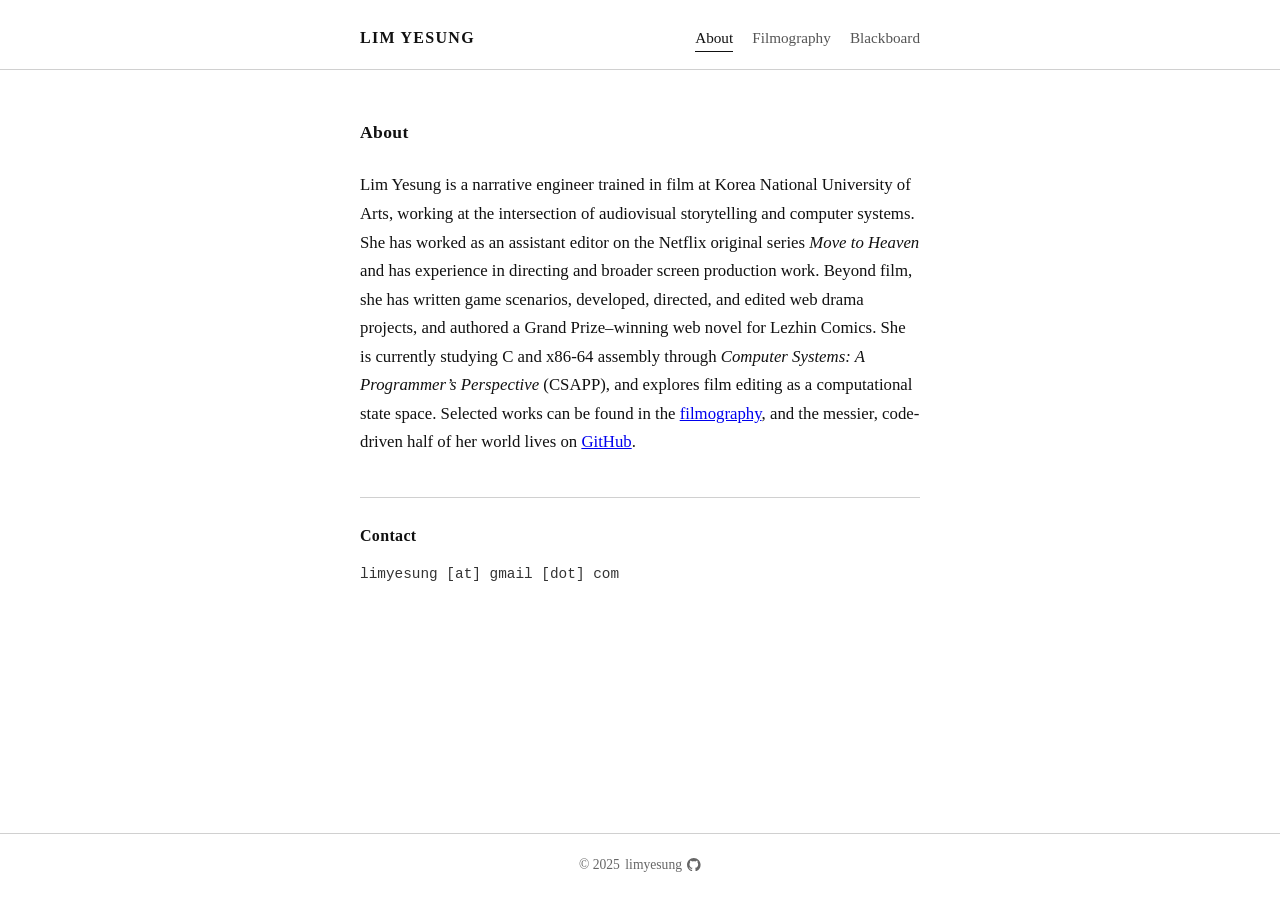
==== index.html @ 70a8f579 "Rename Computer tab to Blackboard" ====
<!DOCTYPE html>
<html lang="en">
<head>
  <meta charset="UTF-8" />
  <meta name="viewport" content="width=device-width, initial-scale=1" />
  <meta name="robots" content="noindex, nofollow, noarchive, nosnippet, noimageindex" />

  <title>LIM YESUNG</title>
  <meta name="description"
        content="Narrative engineer working across film, games, and code." />

  <meta property="og:title" content="LIM YESUNG" />
  <meta property="og:description"
        content="Narrative engineer working across film, games, and code." />
  <meta property="og:type" content="website" />
  <meta property="og:url" content="https://imyesung.github.io/" />

  <meta name="twitter:card" content="summary" />
  <meta name="twitter:title" content="LIM YESUNG" />
  <meta name="twitter:description"
        content="Narrative engineer working across film, games, and code." />

  <link rel="canonical" href="https://imyesung.github.io/" />

  <link rel="stylesheet" href="style.css" />
</head>
<body class="page-about">
  <div class="page-wrap">

    <header class="site-header">
      <div class="site-header-inner">
        <div class="logo-block">
          <a href="index.html" class="logo-text">LIM YESUNG</a>
        </div>

        <nav class="site-nav">
          <a href="index.html" class="nav-current">About</a>
          <a href="filmography.html">Filmography</a>
          <a href="blackboard.html">Blackboard</a>
        </nav>
      </div>
    </header>

    <main class="site-main">
      <section class="section section-about">
        <div class="section-inner">
          <h1>About</h1>

          <p>
            Lim Yesung is a narrative engineer trained in film at Korea National University of Arts,
            working at the intersection of audiovisual storytelling and computer systems.
            She has worked as an assistant editor on the Netflix original series
            <em>Move to Heaven</em> and has experience in directing and broader screen production work.
            Beyond film, she has written game scenarios, developed, directed, and edited web drama projects,
            and authored a Grand Prize–winning web novel for Lezhin Comics.
            She is currently studying C and x86-64 assembly through <em>Computer Systems: A Programmer’s Perspective</em> (CSAPP),
            and explores film editing as a computational state space.
            Selected works can be found in the <a href="filmography.html">filmography</a>,
            and the messier, code-driven half of her world lives on <a href="https://github.com/imyesung">GitHub</a>.
          </p>

          <div class="about-contact">
            <h2>Contact</h2>
            <p class="about-text">
              limyesung [at] gmail [dot] com
            </p>
          </div>
        </div>
      </section>
    </main>

    <footer class="site-footer">
      <div class="site-footer-inner">
        <span>© 2025</span>
        <span>limyesung</span>
        <a href="https://github.com/imyesung" class="footer-github" aria-label="GitHub">
          <svg class="github-icon" viewBox="0 0 16 16" aria-hidden="true"><path d="M8 0C3.58 0 0 3.58 0 8c0 3.54 2.29 6.53 5.47 7.59.4.07.55-.17.55-.38 0-.19-.01-.82-.01-1.49-2.01.37-2.53-.49-2.69-.94-.09-.23-.48-.94-.82-1.13-.28-.15-.68-.52-.01-.53.63-.01 1.08.58 1.23.82.72 1.21 1.87.87 2.33.66.07-.52.28-.87.51-1.07-1.78-.2-3.64-.89-3.64-3.95 0-.87.31-1.59.82-2.15-.08-.2-.36-1.02.08-2.12 0 0 .67-.21 2.2.82.64-.18 1.32-.27 2-.27.68 0 1.36.09 2 .27 1.53-1.04 2.2-.82 2.2-.82.44 1.1.16 1.92.08 2.12.51.56.82 1.27.82 2.15 0 3.07-1.87 3.75-3.65 3.95.29.25.54.73.54 1.48 0 1.07-.01 1.93-.01 2.2 0 .21.15.46.55.38A8.013 8.013 0 0016 8c0-4.42-3.58-8-8-8z"/></svg>
        </a>
      </div>
    </footer>

  </div>
</body>
</html>
---- style.css ----
/* Basic layout */

*,
*::before,
*::after {
  box-sizing: border-box;
}

html {
  scroll-behavior: smooth;
}

body {
  margin: 0;
  padding: 0;
  background-color: #ffffff;
  color: #111111;
  font-family:
    "Latin Modern Roman",
    "Computer Modern",
    "Iowan Old Style",
    "Palatino Linotype",
    "Book Antiqua",
    "Garamond",
    "Times New Roman",
    serif;
  line-height: 1.7;
  font-size: 1.05rem;
}

.page-wrap {
  min-height: 100vh;
  display: flex;
  flex-direction: column;
}

/* Shared max-width */

.site-header-inner,
.section-inner,
.site-footer-inner {
  max-width: 38rem;
  margin: 0 auto;
  padding-left: 1.5rem;
  padding-right: 1.5rem;
}

/* Header and nav */

.site-header {
  border-bottom: 1px solid #d0d0d0;
  background-color: #ffffff;
}

.site-header-inner {
  padding-top: 1.5rem;
  padding-bottom: 1rem;
  display: flex;
  align-items: baseline;
  justify-content: space-between;
  gap: 1.5rem;
}

.logo-block {
  display: block;
}

.logo-text {
  font-size: 1rem;
  font-weight: 600;
  letter-spacing: 0.08em;
  text-transform: uppercase;
  text-decoration: none;
  color: #111111;
}

.site-nav {
  display: flex;
  gap: 1.2rem;
  font-size: 0.95rem;
}

.site-nav a {
  text-decoration: none;
  color: #555555;
  border-bottom: 1px solid transparent;
}

.site-nav a.nav-current {
  color: #111111;
  border-bottom-color: #111111;
}

.site-nav a:hover {
  border-bottom-color: #999999;
}

/* Sections and typography */

.section {
  padding-top: 3rem;
  padding-bottom: 3rem;
}

/* About section */

.section-about {
  padding-top: 3rem;
  padding-bottom: 4rem;
}

.section-about h1 {
  margin: 0 0 1.5rem 0;
  font-size: 1.1rem;
  font-weight: 600;
  letter-spacing: 0.02em;
}

.about-text {
  margin: 0 0 1rem 0;
  text-indent: 0;
  text-align: left;
}

.about-contact {
  margin-top: 2.5rem;
  padding-top: 1.5rem;
  border-top: 1px solid #d0d0d0;
}

.about-contact h2 {
  margin: 0 0 0.8rem 0;
  font-size: 1rem;
  font-weight: 600;
  letter-spacing: 0.02em;
}

.about-contact .about-text {
  font-family: ui-monospace, SFMono-Regular, Menlo, Monaco, Consolas,
               "Liberation Mono", "Courier New", monospace;
  font-size: 0.9rem;
  color: #333333;
}

.about-contact .about-text a {
  color: #333333;
  text-decoration: none;
}

.about-contact .about-text a:hover {
  text-decoration: underline;
}

.github-link {
  display: inline-flex;
  align-items: center;
  gap: 0.4em;
}

.github-icon {
  width: 1em;
  height: 1em;
  fill: currentColor;
}

/* Filmography */

.section-filmography {
  padding-top: 3rem;
  padding-bottom: 3rem;
}

.section-filmography h1 {
  margin: 0 0 2rem 0;
  font-size: 1.1rem;
  font-weight: 600;
  letter-spacing: 0.02em;
}

.projects-grid-text {
  display: block;
}

.project-card {
  margin-bottom: 3rem;
  padding-bottom: 2.5rem;
  border-bottom: 1px solid #e5e5e5;
}

.project-card:last-child {
  border-bottom: none;
  margin-bottom: 0;
  padding-bottom: 0;
}

.project-body {
  padding: 0;
}

.project-meta {
  font-size: 0.85rem;
  color: #666666;
  letter-spacing: 0.02em;
  margin: 0.5rem 0;
}

.project-title {
  margin: 0.3rem 0;
  font-size: 1.1rem;
  font-weight: 600;
}

.project-role {
  margin: 0.3rem 0 0 0;
  font-size: 0.95rem;
  color: #333333;
}

.project-notes {
  margin: 0.8rem 0 0 0;
  padding-left: 1.2rem;
  font-size: 0.9rem;
  color: #444444;
}

.project-notes li {
  margin: 0.25rem 0;
}

.project-notes a {
  color: #003399;
  text-decoration: none;
}

.project-notes a:hover {
  text-decoration: underline;
}

/* Video embeds */

.video-embed {
  position: relative;
  width: 100%;
  aspect-ratio: 16 / 9;
  margin-bottom: 1rem;
  background-color: #000000;
  border-radius: 6px;
  overflow: hidden;
  box-shadow: 0 4px 12px rgba(0, 0, 0, 0.12);
}

.video-embed iframe {
  position: absolute;
  inset: 0;
  width: 100%;
  height: 100%;
  border: 0;
}

/* Footer */

.site-footer {
  margin-top: auto;
  border-top: 1px solid #d0d0d0;
  padding-top: 1.2rem;
  padding-bottom: 1.5rem;
}

.site-footer-inner {
  font-size: 0.85rem;
  color: #666666;
  display: flex;
  justify-content: center;
  align-items: center;
  gap: 0.4em;
}

.footer-github {
  color: #666666;
  text-decoration: none;
  display: inline-flex;
  align-items: center;
}

.footer-github:hover {
  color: #111111;
}

.github-icon {
  width: 1em;
  height: 1em;
  fill: currentColor;
}

/* Responsive */

@media (max-width: 600px) {
  .site-header-inner,
  .section-inner,
  .site-footer-inner {
    padding-left: 1.2rem;
    padding-right: 1.2rem;
  }

  .section-about,
  .section-filmography {
    padding-top: 2rem;
    padding-bottom: 2rem;
  }

  .project-card {
    margin-bottom: 2rem;
    padding-bottom: 1.5rem;
  }
}
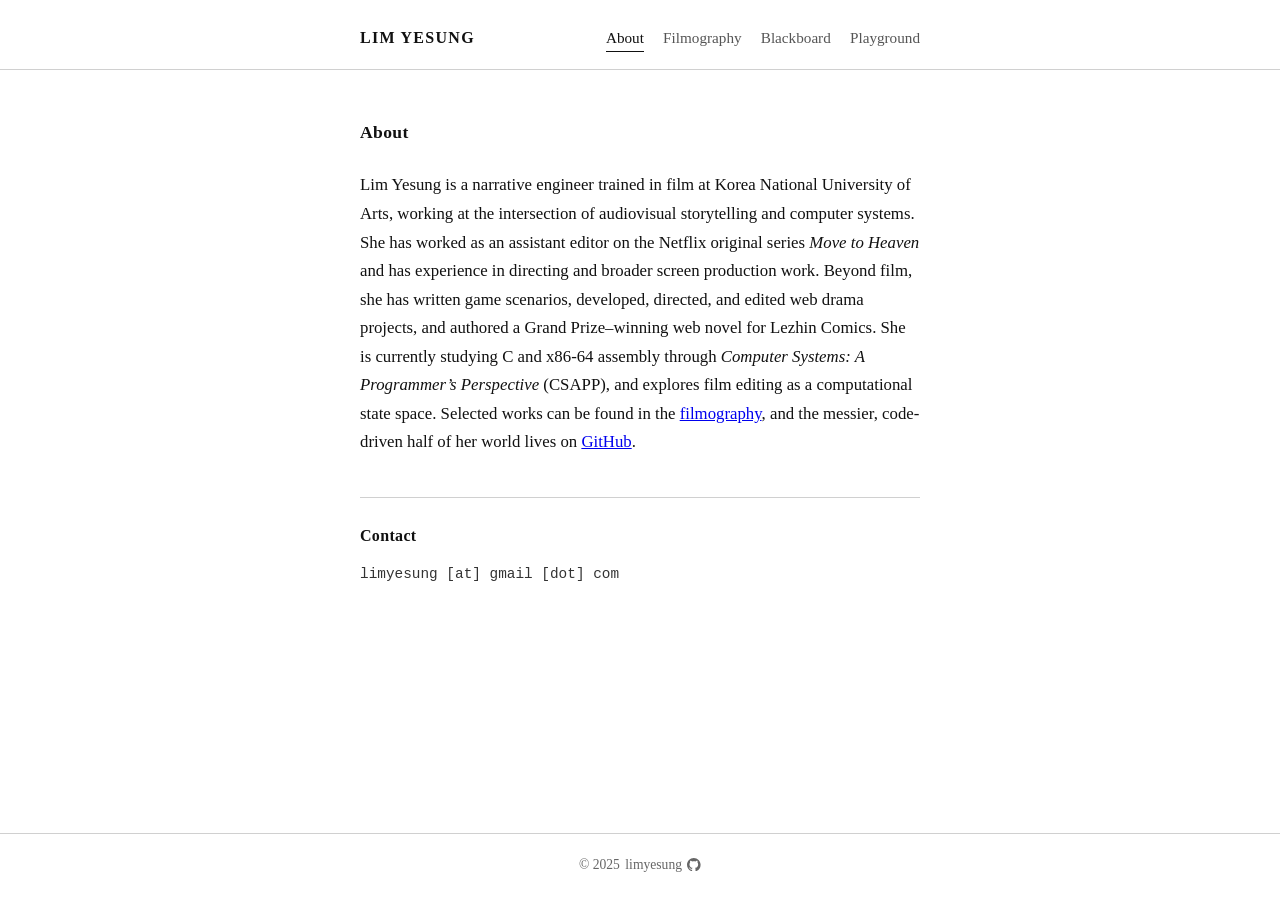
==== commit ca4a69ea: "Add Playground tab with in-browser DOOM Nav link added across all pages. Listing page follows Blackb" ====
--- a/index.html
+++ b/index.html
@@ -37,6 +37,7 @@
           <a href="index.html" class="nav-current">About</a>
           <a href="filmography.html">Filmography</a>
           <a href="blackboard.html">Blackboard</a>
+          <a href="playground.html">Playground</a>
         </nav>
       </div>
     </header>
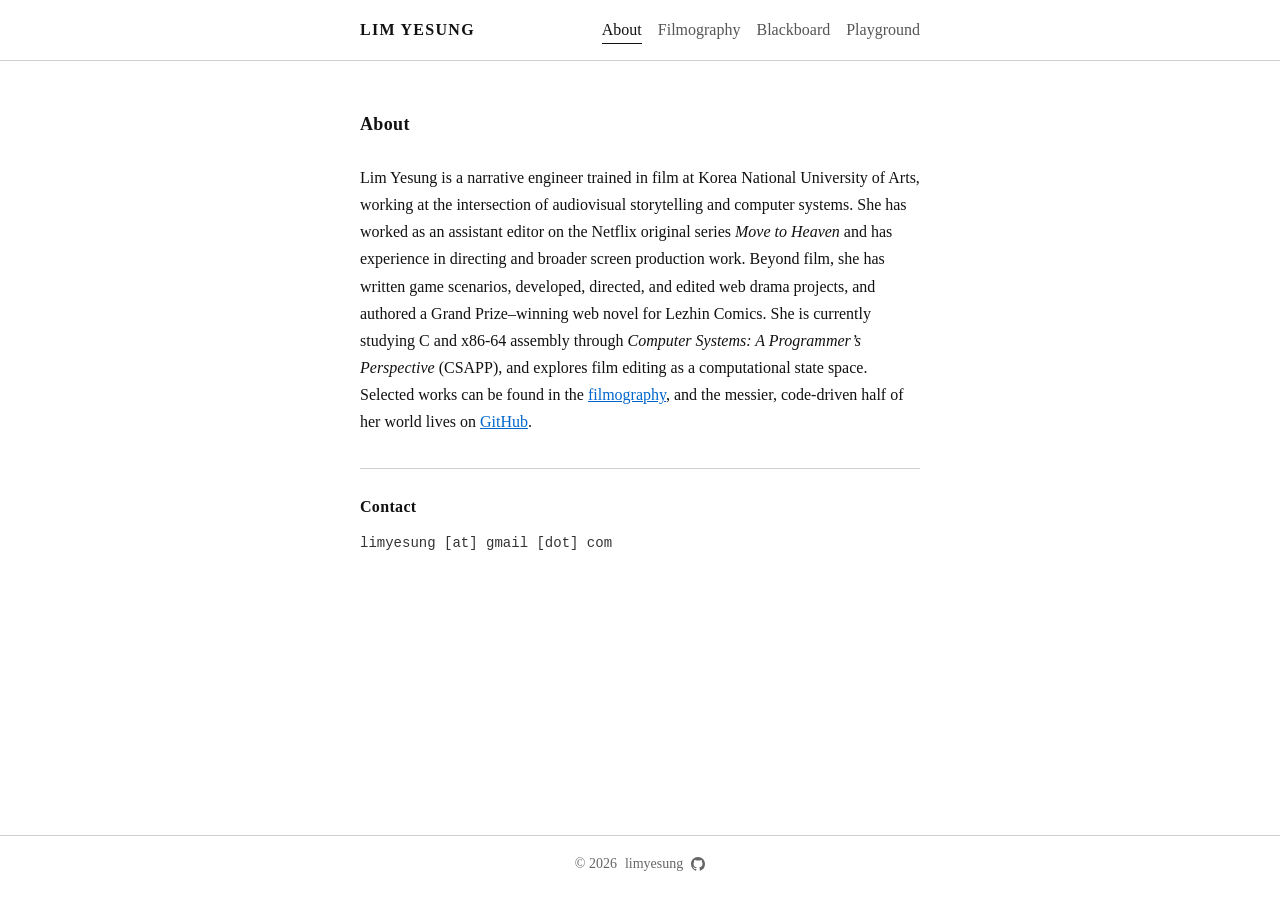
==== commit d0c5d3f1: "Unify type scale, spacing, and link colors across site Three-step type scale (0.875/1/1.125rem), 4px" ====
--- a/index.html
+++ b/index.html
@@ -72,7 +72,7 @@
 
     <footer class="site-footer">
       <div class="site-footer-inner">
-        <span>© 2025</span>
+        <span>© 2026</span>
         <span>limyesung</span>
         <a href="https://github.com/imyesung" class="footer-github" aria-label="GitHub">
           <svg class="github-icon" viewBox="0 0 16 16" aria-hidden="true"><path d="M8 0C3.58 0 0 3.58 0 8c0 3.54 2.29 6.53 5.47 7.59.4.07.55-.17.55-.38 0-.19-.01-.82-.01-1.49-2.01.37-2.53-.49-2.69-.94-.09-.23-.48-.94-.82-1.13-.28-.15-.68-.52-.01-.53.63-.01 1.08.58 1.23.82.72 1.21 1.87.87 2.33.66.07-.52.28-.87.51-1.07-1.78-.2-3.64-.89-3.64-3.95 0-.87.31-1.59.82-2.15-.08-.2-.36-1.02.08-2.12 0 0 .67-.21 2.2.82.64-.18 1.32-.27 2-.27.68 0 1.36.09 2 .27 1.53-1.04 2.2-.82 2.2-.82.44 1.1.16 1.92.08 2.12.51.56.82 1.27.82 2.15 0 3.07-1.87 3.75-3.65 3.95.29.25.54.73.54 1.48 0 1.07-.01 1.93-.01 2.2 0 .21.15.46.55.38A8.013 8.013 0 0016 8c0-4.42-3.58-8-8-8z"/></svg>
--- a/style.css
+++ b/style.css
@@ -1,4 +1,9 @@
-/* Basic layout */
+/* ── Design tokens ──────────────────────────────────────────
+   Type scale:  0.875rem · 1rem · 1.125rem
+   Space scale: 0.25 · 0.5 · 0.75 · 1 · 1.5 · 2 · 3 · 4 rem
+   ─────────────────────────────────────────────────────────── */
+
+/* ── Reset ── */
 
 *,
 *::before,
@@ -25,7 +30,7 @@
     "Times New Roman",
     serif;
   line-height: 1.7;
-  font-size: 1.05rem;
+  font-size: 1rem;
 }
 
 .page-wrap {
@@ -34,7 +39,7 @@
   flex-direction: column;
 }
 
-/* Shared max-width */
+/* ── Shared layout ── */
 
 .site-header-inner,
 .section-inner,
@@ -45,7 +50,21 @@
   padding-right: 1.5rem;
 }
 
-/* Header and nav */
+/* ── Content links ── */
+
+.site-main a {
+  color: #0066cc;
+}
+
+.site-main a:visited {
+  color: #0066cc;
+}
+
+.site-main a:hover {
+  color: #003399;
+}
+
+/* ── Header ── */
 
 .site-header {
   border-bottom: 1px solid #d0d0d0;
@@ -53,7 +72,7 @@
 }
 
 .site-header-inner {
-  padding-top: 1.5rem;
+  padding-top: 1rem;
   padding-bottom: 1rem;
   display: flex;
   align-items: baseline;
@@ -76,8 +95,8 @@
 
 .site-nav {
   display: flex;
-  gap: 1.2rem;
-  font-size: 0.95rem;
+  gap: 1rem;
+  font-size: 1rem;
 }
 
 .site-nav a {
@@ -92,26 +111,26 @@
 }
 
 .site-nav a:hover {
-  border-bottom-color: #999999;
-}
-
-/* Sections and typography */
+  border-bottom-color: #555555;
+}
+
+/* ── Sections ── */
 
 .section {
   padding-top: 3rem;
   padding-bottom: 3rem;
 }
 
-/* About section */
+/* ── About ── */
 
 .section-about {
   padding-top: 3rem;
-  padding-bottom: 4rem;
+  padding-bottom: 3rem;
 }
 
 .section-about h1 {
   margin: 0 0 1.5rem 0;
-  font-size: 1.1rem;
+  font-size: 1.125rem;
   font-weight: 600;
   letter-spacing: 0.02em;
 }
@@ -123,13 +142,13 @@
 }
 
 .about-contact {
-  margin-top: 2.5rem;
+  margin-top: 2rem;
   padding-top: 1.5rem;
   border-top: 1px solid #d0d0d0;
 }
 
 .about-contact h2 {
-  margin: 0 0 0.8rem 0;
+  margin: 0 0 0.75rem 0;
   font-size: 1rem;
   font-weight: 600;
   letter-spacing: 0.02em;
@@ -138,23 +157,16 @@
 .about-contact .about-text {
   font-family: ui-monospace, SFMono-Regular, Menlo, Monaco, Consolas,
                "Liberation Mono", "Courier New", monospace;
-  font-size: 0.9rem;
+  font-size: 0.875rem;
   color: #333333;
 }
 
 .about-contact .about-text a {
-  color: #333333;
   text-decoration: none;
 }
 
 .about-contact .about-text a:hover {
   text-decoration: underline;
-}
-
-.github-link {
-  display: inline-flex;
-  align-items: center;
-  gap: 0.4em;
 }
 
 .github-icon {
@@ -163,7 +175,7 @@
   fill: currentColor;
 }
 
-/* Filmography */
+/* ── Filmography ── */
 
 .section-filmography {
   padding-top: 3rem;
@@ -172,7 +184,7 @@
 
 .section-filmography h1 {
   margin: 0 0 2rem 0;
-  font-size: 1.1rem;
+  font-size: 1.125rem;
   font-weight: 600;
   letter-spacing: 0.02em;
 }
@@ -183,7 +195,7 @@
 
 .project-card {
   margin-bottom: 3rem;
-  padding-bottom: 2.5rem;
+  padding-bottom: 2rem;
   border-bottom: 1px solid #e5e5e5;
 }
 
@@ -198,28 +210,28 @@
 }
 
 .project-meta {
-  font-size: 0.85rem;
+  font-size: 0.875rem;
   color: #666666;
   letter-spacing: 0.02em;
   margin: 0.5rem 0;
 }
 
 .project-title {
-  margin: 0.3rem 0;
-  font-size: 1.1rem;
+  margin: 0.25rem 0;
+  font-size: 1.125rem;
   font-weight: 600;
 }
 
 .project-role {
-  margin: 0.3rem 0 0 0;
-  font-size: 0.95rem;
+  margin: 0.25rem 0 0 0;
+  font-size: 1rem;
   color: #333333;
 }
 
 .project-notes {
-  margin: 0.8rem 0 0 0;
-  padding-left: 1.2rem;
-  font-size: 0.9rem;
+  margin: 0.75rem 0 0 0;
+  padding-left: 1.5rem;
+  font-size: 0.875rem;
   color: #444444;
 }
 
@@ -228,7 +240,6 @@
 }
 
 .project-notes a {
-  color: #003399;
   text-decoration: none;
 }
 
@@ -236,7 +247,29 @@
   text-decoration: underline;
 }
 
-/* Video embeds */
+/* ── Project lists (Blackboard, Playground) ── */
+
+.project-list {
+  list-style: disc;
+  padding-left: 1.5rem;
+  margin: 0;
+}
+
+.project-list li {
+  padding: 0.25rem 0;
+}
+
+.project-link {
+  display: inline;
+}
+
+.project-link-meta {
+  font-size: 0.875rem;
+  color: #666666;
+  margin-left: 0.5rem;
+}
+
+/* ── Video embeds ── */
 
 .video-embed {
   position: relative;
@@ -257,22 +290,22 @@
   border: 0;
 }
 
-/* Footer */
+/* ── Footer ── */
 
 .site-footer {
   margin-top: auto;
   border-top: 1px solid #d0d0d0;
-  padding-top: 1.2rem;
+  padding-top: 1rem;
   padding-bottom: 1.5rem;
 }
 
 .site-footer-inner {
-  font-size: 0.85rem;
+  font-size: 0.875rem;
   color: #666666;
   display: flex;
   justify-content: center;
   align-items: center;
-  gap: 0.4em;
+  gap: 0.5rem;
 }
 
 .footer-github {
@@ -286,22 +319,27 @@
   color: #111111;
 }
 
-.github-icon {
-  width: 1em;
-  height: 1em;
-  fill: currentColor;
-}
-
-/* Responsive */
+/* ── Responsive ── */
 
 @media (max-width: 600px) {
   .site-header-inner,
   .section-inner,
   .site-footer-inner {
-    padding-left: 1.2rem;
-    padding-right: 1.2rem;
-  }
-
+    padding-left: 1rem;
+    padding-right: 1rem;
+  }
+
+  .site-header-inner {
+    flex-wrap: wrap;
+    gap: 0.5rem 1.5rem;
+  }
+
+  .site-nav {
+    gap: 0.75rem;
+    font-size: 0.875rem;
+  }
+
+  .section,
   .section-about,
   .section-filmography {
     padding-top: 2rem;
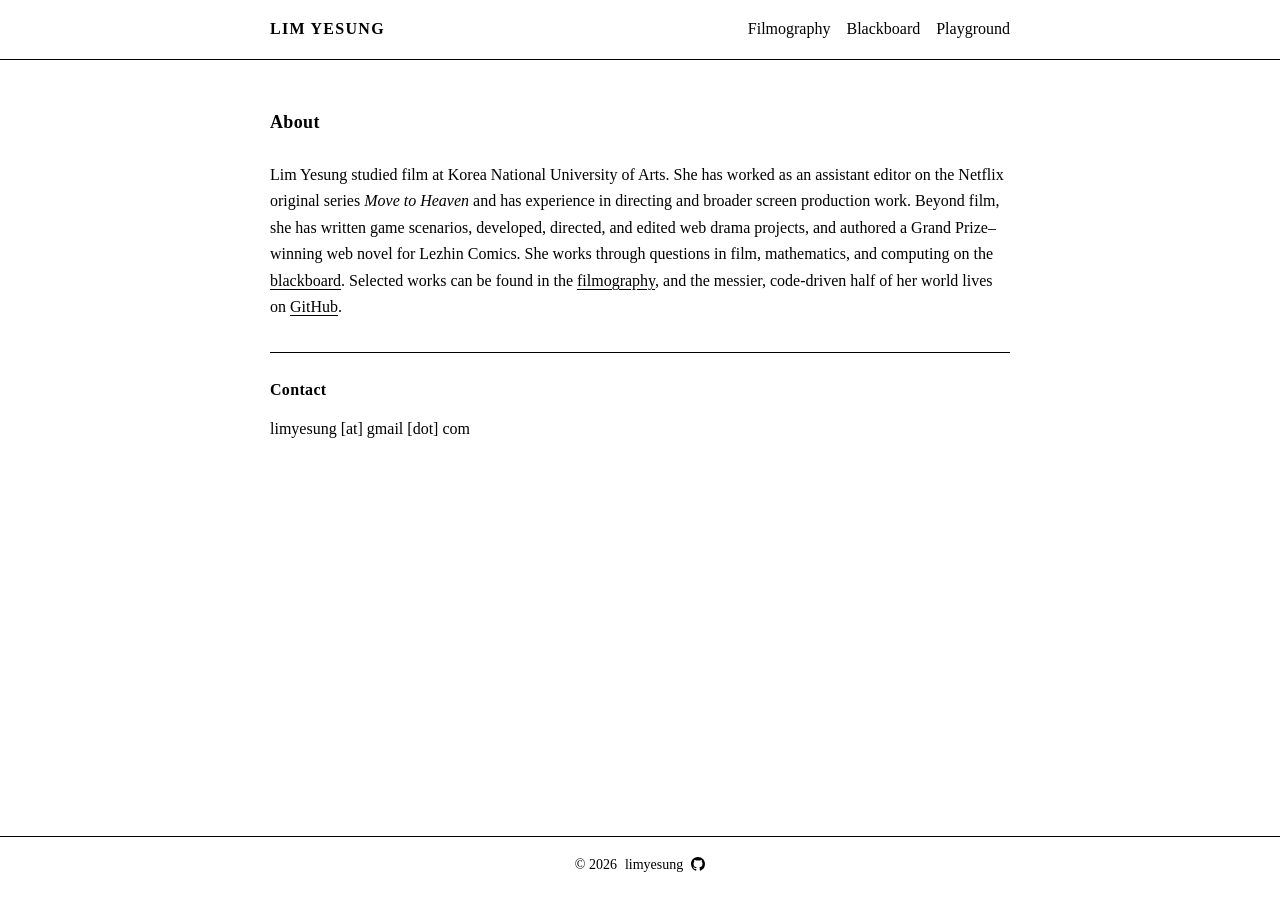
==== commit 5f236e70: "Refine homepage copy and use monochrome typography" ====
--- a/index.html
+++ b/index.html
@@ -6,41 +6,26 @@
   <meta name="robots" content="noindex, nofollow, noarchive, nosnippet, noimageindex" />
 
   <title>LIM YESUNG</title>
-  <meta name="description"
-        content="Narrative engineer working across film, games, and code." />
+  <meta name="description" content="Film, writing, and code by Lim Yesung." />
 
   <meta property="og:title" content="LIM YESUNG" />
-  <meta property="og:description"
-        content="Narrative engineer working across film, games, and code." />
+  <meta property="og:description" content="Film, writing, and code by Lim Yesung." />
   <meta property="og:type" content="website" />
   <meta property="og:url" content="https://imyesung.github.io/" />
 
   <meta name="twitter:card" content="summary" />
   <meta name="twitter:title" content="LIM YESUNG" />
-  <meta name="twitter:description"
-        content="Narrative engineer working across film, games, and code." />
+  <meta name="twitter:description" content="Film, writing, and code by Lim Yesung." />
 
   <link rel="canonical" href="https://imyesung.github.io/" />
 
   <link rel="stylesheet" href="style.css" />
+  <link rel="stylesheet" href="home.css" />
 </head>
 <body class="page-about">
   <div class="page-wrap">
 
-    <header class="site-header">
-      <div class="site-header-inner">
-        <div class="logo-block">
-          <a href="index.html" class="logo-text">LIM YESUNG</a>
-        </div>
-
-        <nav class="site-nav">
-          <a href="index.html" class="nav-current">About</a>
-          <a href="filmography.html">Filmography</a>
-          <a href="blackboard.html">Blackboard</a>
-          <a href="playground.html">Playground</a>
-        </nav>
-      </div>
-    </header>
+    <header data-site-header></header>
 
     <main class="site-main">
       <section class="section section-about">
@@ -48,14 +33,12 @@
           <h1>About</h1>
 
           <p>
-            Lim Yesung is a narrative engineer trained in film at Korea National University of Arts,
-            working at the intersection of audiovisual storytelling and computer systems.
+            Lim Yesung studied film at Korea National University of Arts.
             She has worked as an assistant editor on the Netflix original series
             <em>Move to Heaven</em> and has experience in directing and broader screen production work.
             Beyond film, she has written game scenarios, developed, directed, and edited web drama projects,
             and authored a Grand Prize–winning web novel for Lezhin Comics.
-            She is currently studying C and x86-64 assembly through <em>Computer Systems: A Programmer’s Perspective</em> (CSAPP),
-            and explores film editing as a computational state space.
+            She works through questions in film, mathematics, and computing on the <a href="blackboard.html">blackboard</a>.
             Selected works can be found in the <a href="filmography.html">filmography</a>,
             and the messier, code-driven half of her world lives on <a href="https://github.com/imyesung">GitHub</a>.
           </p>
@@ -70,16 +53,9 @@
       </section>
     </main>
 
-    <footer class="site-footer">
-      <div class="site-footer-inner">
-        <span>© 2026</span>
-        <span>limyesung</span>
-        <a href="https://github.com/imyesung" class="footer-github" aria-label="GitHub">
-          <svg class="github-icon" viewBox="0 0 16 16" aria-hidden="true"><path d="M8 0C3.58 0 0 3.58 0 8c0 3.54 2.29 6.53 5.47 7.59.4.07.55-.17.55-.38 0-.19-.01-.82-.01-1.49-2.01.37-2.53-.49-2.69-.94-.09-.23-.48-.94-.82-1.13-.28-.15-.68-.52-.01-.53.63-.01 1.08.58 1.23.82.72 1.21 1.87.87 2.33.66.07-.52.28-.87.51-1.07-1.78-.2-3.64-.89-3.64-3.95 0-.87.31-1.59.82-2.15-.08-.2-.36-1.02.08-2.12 0 0 .67-.21 2.2.82.64-.18 1.32-.27 2-.27.68 0 1.36.09 2 .27 1.53-1.04 2.2-.82 2.2-.82.44 1.1.16 1.92.08 2.12.51.56.82 1.27.82 2.15 0 3.07-1.87 3.75-3.65 3.95.29.25.54.73.54 1.48 0 1.07-.01 1.93-.01 2.2 0 .21.15.46.55.38A8.013 8.013 0 0016 8c0-4.42-3.58-8-8-8z"/></svg>
-        </a>
-      </div>
-    </footer>
+    <footer data-site-footer></footer>
 
   </div>
+  <script src="site-chrome.js"></script>
 </body>
 </html>
--- a/style.css
+++ b/style.css
@@ -1,7 +1,33 @@
 /* ── Design tokens ──────────────────────────────────────────
    Type scale:  0.875rem · 1rem · 1.125rem
    Space scale: 0.25 · 0.5 · 0.75 · 1 · 1.5 · 2 · 3 · 4 rem
+   Color:       ink ramp · rules · surface · link
    ─────────────────────────────────────────────────────────── */
+
+:root {
+  /* Gabriel Wu's article measure: 800px outer width, 30px gutters,
+     740px of readable text at the default 16px root size. */
+  --content-max: 50rem;
+  --content-gutter: 1.875rem;
+  --content-gutter-compact: 0.9375rem;
+  --copy-leading: 1.5;
+  --paragraph-gap: 0.9375rem;
+
+  --ink: #111111;        /* body text, strong UI */
+  --ink-strong: #333333; /* secondary text, table & figure borders */
+  --ink-soft: #555555;   /* subtitles, captions, descriptions */
+  --ink-muted: #666666;  /* metadata, nav, footer */
+  --ink-faint: #888888;  /* hints */
+
+  --rule: #d0d0d0;       /* primary dividers */
+  --rule-soft: #e5e5e5;  /* card separators, image frames */
+
+  --surface: #fafafa;    /* tinted panels (abstracts, code, image wells) */
+
+  --link: #0066cc;
+  --link-hover: #003399;
+  --marker: #ffff00;
+}
 
 /* ── Reset ── */
 
@@ -19,7 +45,7 @@
   margin: 0;
   padding: 0;
   background-color: #ffffff;
-  color: #111111;
+  color: var(--ink);
   font-family:
     "Latin Modern Roman",
     "Computer Modern",
@@ -29,8 +55,13 @@
     "Garamond",
     "Times New Roman",
     serif;
-  line-height: 1.7;
+  line-height: var(--copy-leading);
   font-size: 1rem;
+}
+
+:where(.site-main p) {
+  margin-top: 0;
+  margin-bottom: var(--paragraph-gap);
 }
 
 .page-wrap {
@@ -44,30 +75,31 @@
 .site-header-inner,
 .section-inner,
 .site-footer-inner {
-  max-width: 38rem;
+  width: 100%;
+  max-width: var(--content-max);
   margin: 0 auto;
-  padding-left: 1.5rem;
-  padding-right: 1.5rem;
+  padding-left: var(--content-gutter);
+  padding-right: var(--content-gutter);
 }
 
 /* ── Content links ── */
 
 .site-main a {
-  color: #0066cc;
+  color: var(--link);
 }
 
 .site-main a:visited {
-  color: #0066cc;
+  color: var(--link);
 }
 
 .site-main a:hover {
-  color: #003399;
+  color: var(--link-hover);
 }
 
 /* ── Header ── */
 
 .site-header {
-  border-bottom: 1px solid #d0d0d0;
+  border-bottom: 1px solid var(--rule);
   background-color: #ffffff;
 }
 
@@ -90,7 +122,7 @@
   letter-spacing: 0.08em;
   text-transform: uppercase;
   text-decoration: none;
-  color: #111111;
+  color: var(--ink);
 }
 
 .site-nav {
@@ -101,17 +133,17 @@
 
 .site-nav a {
   text-decoration: none;
-  color: #555555;
+  color: var(--ink-soft);
   border-bottom: 1px solid transparent;
 }
 
 .site-nav a.nav-current {
-  color: #111111;
-  border-bottom-color: #111111;
+  color: var(--ink);
+  border-bottom-color: var(--ink);
 }
 
 .site-nav a:hover {
-  border-bottom-color: #555555;
+  border-bottom-color: var(--ink-soft);
 }
 
 /* ── Sections ── */
@@ -144,7 +176,7 @@
 .about-contact {
   margin-top: 2rem;
   padding-top: 1.5rem;
-  border-top: 1px solid #d0d0d0;
+  border-top: 1px solid var(--rule);
 }
 
 .about-contact h2 {
@@ -158,7 +190,7 @@
   font-family: ui-monospace, SFMono-Regular, Menlo, Monaco, Consolas,
                "Liberation Mono", "Courier New", monospace;
   font-size: 0.875rem;
-  color: #333333;
+  color: var(--ink-strong);
 }
 
 .about-contact .about-text a {
@@ -196,7 +228,7 @@
 .project-card {
   margin-bottom: 3rem;
   padding-bottom: 2rem;
-  border-bottom: 1px solid #e5e5e5;
+  border-bottom: 1px solid var(--rule-soft);
 }
 
 .project-card:last-child {
@@ -211,7 +243,7 @@
 
 .project-meta {
   font-size: 0.875rem;
-  color: #666666;
+  color: var(--ink-muted);
   letter-spacing: 0.02em;
   margin: 0.5rem 0;
 }
@@ -225,14 +257,14 @@
 .project-role {
   margin: 0.25rem 0 0 0;
   font-size: 1rem;
-  color: #333333;
+  color: var(--ink-strong);
 }
 
 .project-notes {
   margin: 0.75rem 0 0 0;
   padding-left: 1.5rem;
   font-size: 0.875rem;
-  color: #444444;
+  color: var(--ink-soft);
 }
 
 .project-notes li {
@@ -265,8 +297,246 @@
 
 .project-link-meta {
   font-size: 0.875rem;
-  color: #666666;
+  color: var(--ink-muted);
   margin-left: 0.5rem;
+  white-space: nowrap;
+}
+
+/* ── Article: title + meta on one baseline (image write-ups) ── */
+.article-header--inline {
+  display: flex;
+  align-items: baseline;
+  gap: 1rem;
+  flex-wrap: wrap;
+  margin-bottom: 1.5rem;
+}
+
+.article-header--inline h1 {
+  margin: 0;
+  font-size: 1.1rem;
+  font-weight: 600;
+}
+
+.article-meta {
+  font-size: 0.875rem;
+  color: var(--ink-muted);
+  letter-spacing: 0.02em;
+  margin: 0;
+}
+
+.article-lead {
+  font-size: 0.9rem;
+  color: var(--ink-soft);
+  margin: 0 0 1.5rem 0;
+}
+
+/* ── Zoomable figures ── */
+
+.article-wide {
+  margin: 0;
+}
+
+@media (min-width: 900px) {
+  .article-wide {
+    margin: 0 calc(-50vw + 50%);
+    padding: 0 2rem;
+  }
+}
+
+.image-wrapper {
+  overflow-x: auto;
+  background: var(--surface);
+  border-top: 1px solid var(--rule-soft);
+  border-bottom: 1px solid var(--rule-soft);
+}
+
+.image-wrapper + .image-wrapper {
+  margin-top: 1rem;
+}
+
+.image-wrapper.zoomed {
+  cursor: grab;
+}
+
+.image-wrapper.zoomed:active {
+  cursor: grabbing;
+}
+
+.figure-frame {
+  width: 100%;
+  max-width: 1000px;
+  margin: 0 auto;
+  display: block;
+}
+
+.zoomable-img {
+  width: 100%;
+  height: auto;
+  display: block;
+  cursor: zoom-in;
+}
+
+.zoomable-img.zoomed {
+  cursor: zoom-out;
+  max-width: none;
+  width: auto;
+  max-height: none;
+}
+
+.zoom-hint {
+  font-size: 0.8rem;
+  color: var(--ink-faint);
+  margin-top: 0.75rem;
+  text-align: center;
+}
+
+/* ── Article: feature header & prose body ── */
+
+.article-header {
+  margin: 0 0 2rem;
+}
+
+.article-header h1 {
+  font-size: 1.35rem;
+  font-weight: 700;
+  letter-spacing: 0.01em;
+  line-height: 1.45;
+  margin: 0 0 0.5rem;
+}
+
+.article-body p {
+  margin: 0 0 var(--paragraph-gap);
+  line-height: var(--copy-leading);
+}
+
+.article-body p:last-child {
+  margin-bottom: 0;
+}
+
+.article-body h2 {
+  font-size: 1.05rem;
+  font-weight: 700;
+  margin: 2.5rem 0 1rem;
+}
+
+.article-body h3 {
+  font-size: 1.05rem;
+  font-weight: 600;
+  margin: 2rem 0 0.75rem;
+}
+
+.article-body code {
+  font-family: ui-monospace, SFMono-Regular, Menlo, Monaco, Consolas, monospace;
+  font-size: 0.88rem;
+  background: var(--surface);
+  padding: 0.1rem 0.4rem;
+  border-radius: 3px;
+}
+
+.article-figure {
+  margin: 2rem 0;
+  overflow-x: auto;
+}
+
+.article-figure svg,
+.article-figure img {
+  display: block;
+  max-width: 100%;
+  height: auto;
+}
+
+/* ── Article: emphasis, math & footnotes ── */
+
+mark {
+  color: #000000;
+  background: var(--marker);
+  padding: 0;
+}
+
+mjx-container[display="true"] {
+  margin: 1.5rem 0 !important;
+  overflow-x: auto;
+  overflow-y: hidden;
+}
+
+/* MathJax's assistive MathML stays available to screen readers without
+   expanding the document by a few pixels on narrow viewports. */
+html body mjx-container[jax="CHTML"] > mjx-assistive-mml {
+  position: absolute !important;
+  width: 1px !important;
+  height: 1px !important;
+  margin: -1px !important;
+  padding: 0 !important;
+  overflow: hidden !important;
+  clip: rect(0 0 0 0) !important;
+  clip-path: inset(50%) !important;
+  white-space: nowrap !important;
+  border: 0 !important;
+}
+
+.footnote-ref {
+  position: relative;
+  top: -0.15em;
+  font-size: 0.72em;
+  line-height: 0;
+  white-space: nowrap;
+}
+
+.footnote-ref a {
+  text-decoration: none;
+  border-bottom: 1px solid currentColor;
+}
+
+.footnotes {
+  margin-top: 3rem;
+  padding-top: 1rem;
+  border-top: 1px solid var(--rule);
+  color: var(--ink-soft);
+  font-size: 0.875rem;
+}
+
+.footnotes ol {
+  margin: 0;
+  padding-left: 1.5rem;
+}
+
+.footnotes li {
+  padding-left: 0.25rem;
+  scroll-margin-top: 1.5rem;
+}
+
+.footnotes li + li {
+  margin-top: 0.75rem;
+}
+
+.footnotes p {
+  margin: 0;
+  line-height: var(--copy-leading);
+}
+
+.footnote-backref {
+  margin-left: 0.35rem;
+  font-family: inherit;
+  font-size: 0.95em;
+  text-decoration: none;
+  white-space: nowrap;
+}
+
+/* paper variant: justified, indented prose with larger section heads */
+.article-body--paper p {
+  margin: 0 0 var(--paragraph-gap);
+  text-indent: 1em;
+  text-align: justify;
+  hanging-punctuation: first allow-end;
+}
+
+.article-body--paper p.no-indent {
+  text-indent: 0;
+}
+
+.article-body--paper h2 {
+  font-size: 1.15rem;
+  margin: 2.5rem 0 1.25rem;
 }
 
 /* ── Video embeds ── */
@@ -294,14 +564,14 @@
 
 .site-footer {
   margin-top: auto;
-  border-top: 1px solid #d0d0d0;
+  border-top: 1px solid var(--rule);
   padding-top: 1rem;
   padding-bottom: 1.5rem;
 }
 
 .site-footer-inner {
   font-size: 0.875rem;
-  color: #666666;
+  color: var(--ink-muted);
   display: flex;
   justify-content: center;
   align-items: center;
@@ -309,29 +579,43 @@
 }
 
 .footer-github {
-  color: #666666;
+  color: var(--ink-muted);
   text-decoration: none;
   display: inline-flex;
   align-items: center;
 }
 
 .footer-github:hover {
-  color: #111111;
+  color: var(--ink);
 }
 
 /* ── Responsive ── */
 
-@media (max-width: 600px) {
+@media (max-width: 800px) {
   .site-header-inner,
   .section-inner,
   .site-footer-inner {
-    padding-left: 1rem;
-    padding-right: 1rem;
+    padding-left: var(--content-gutter-compact);
+    padding-right: var(--content-gutter-compact);
+  }
+}
+
+@media (prefers-reduced-motion: reduce) {
+  html {
+    scroll-behavior: auto;
+  }
+}
+
+@media (max-width: 600px) {
+  .site-header {
+    border-bottom: none;
   }
 
   .site-header-inner {
+    padding-top: 0.75rem;
+    padding-bottom: 0.75rem;
     flex-wrap: wrap;
-    gap: 0.5rem 1.5rem;
+    gap: 0.25rem 1.5rem;
   }
 
   .site-nav {
@@ -350,4 +634,11 @@
     margin-bottom: 2rem;
     padding-bottom: 1.5rem;
   }
-}
+
+  /* full-bleed video: cancel the compact section padding */
+  .video-embed {
+    margin-left: calc(-1 * var(--content-gutter-compact));
+    margin-right: calc(-1 * var(--content-gutter-compact));
+    border-radius: 0;
+  }
+}
--- a/home.css
+++ b/home.css
@@ -0,0 +1,29 @@
+/* Home: black ink, the original serif, and ordinary text links. */
+.page-about {
+  --ink: #000000;
+  --ink-strong: #000000;
+  --ink-soft: #000000;
+  --ink-muted: #000000;
+  --ink-faint: #000000;
+  --rule: #000000;
+  --rule-soft: #000000;
+  --surface: #ffffff;
+  --link: #000000;
+  --link-hover: #000000;
+  --copy-leading: 1.65;
+}
+
+.page-about a {
+  text-decoration-thickness: 1px;
+  text-underline-offset: 0.18em;
+}
+
+.page-about a:focus-visible {
+  outline: 1px solid currentColor;
+  outline-offset: 4px;
+}
+
+.page-about .about-contact .about-text {
+  font-family: inherit;
+  font-size: 1rem;
+}
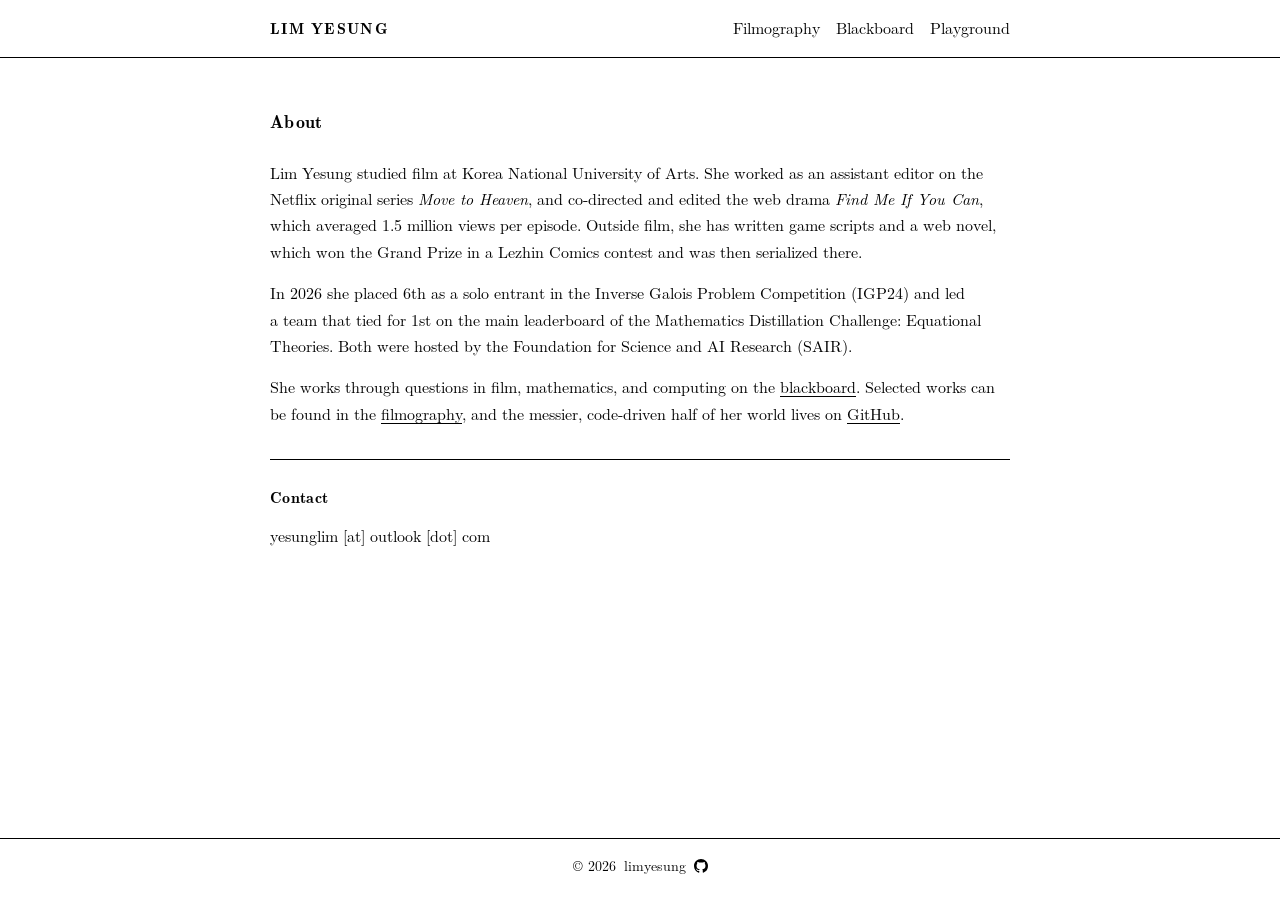
==== commit ffec3573: "feat(home): Rewrite About copy in three paragraphs Split the single block into film and writing, the" ====
--- a/index.html
+++ b/index.html
@@ -34,19 +34,30 @@
 
           <p>
             Lim Yesung studied film at Korea National University of Arts.
-            She has worked as an assistant editor on the Netflix original series
-            <em>Move to Heaven</em> and has experience in directing and broader screen production work.
-            Beyond film, she has written game scenarios, developed, directed, and edited web drama projects,
-            and authored a Grand Prize–winning web novel for Lezhin Comics.
+            <span class="tie">She worked</span> as an assistant editor on the Netflix original series
+            <em>Move to Heaven</em>, and co-directed and edited the web drama
+            <em>Find Me If You Can</em>, which averaged 1.5 million views per episode.
+            <span class="tie">Outside film,</span> she has written game scripts and <span class="tie">a web</span> novel,
+            <span class="tie">which won</span> the Grand Prize in <span class="tie">a Lezhin</span> Comics contest and was then serialized there.
+          </p>
+
+          <p>
+            In 2026 she <span class="tie">placed 6th</span> as <span class="tie">a solo</span> entrant in the Inverse Galois Problem Competition (IGP24)
+            and led <span class="tie">a team</span> that tied <span class="tie">for 1st</span> on the main leaderboard of
+            the Mathematics Distillation Challenge: Equational Theories.
+            <span class="tie">Both were</span> hosted by the Foundation for Science and AI Research (SAIR).
+          </p>
+
+          <p>
             She works through questions in film, mathematics, and computing on the <a href="blackboard.html">blackboard</a>.
-            Selected works can be found in the <a href="filmography.html">filmography</a>,
+            <span class="tie">Selected works</span> can be found in the <a href="filmography.html">filmography</a>,
             and the messier, code-driven half of her world lives on <a href="https://github.com/imyesung">GitHub</a>.
           </p>
 
           <div class="about-contact">
             <h2>Contact</h2>
             <p class="about-text">
-              limyesung [at] gmail [dot] com
+              yesunglim [at] outlook [dot] com
             </p>
           </div>
         </div>
--- a/style.css
+++ b/style.css
@@ -27,6 +27,45 @@
   --link: #0066cc;
   --link-hover: #003399;
   --marker: #ffff00;
+}
+
+/* ── Typeface ───────────────────────────────────────────────
+   Latin Modern Roman, self-hosted so every visitor gets the same face
+   and the browser never has to fake an italic or a bold.
+   400 regular + italic · 600 demi (bold, non-extended) · 700 bold.
+   See fonts/README.md for source and license.
+   ─────────────────────────────────────────────────────────── */
+
+@font-face {
+  font-family: "Latin Modern Roman";
+  src: url("fonts/lmroman10-regular.woff2") format("woff2");
+  font-weight: 400;
+  font-style: normal;
+  font-display: block;
+}
+
+@font-face {
+  font-family: "Latin Modern Roman";
+  src: url("fonts/lmroman10-italic.woff2") format("woff2");
+  font-weight: 400;
+  font-style: italic;
+  font-display: block;
+}
+
+@font-face {
+  font-family: "Latin Modern Roman";
+  src: url("fonts/lmromandemi10-regular.woff2") format("woff2");
+  font-weight: 600;
+  font-style: normal;
+  font-display: block;
+}
+
+@font-face {
+  font-family: "Latin Modern Roman";
+  src: url("fonts/lmroman10-bold.woff2") format("woff2");
+  font-weight: 700;
+  font-style: normal;
+  font-display: block;
 }
 
 /* ── Reset ── */
--- a/home.css
+++ b/home.css
@@ -10,7 +10,38 @@
   --surface: #ffffff;
   --link: #000000;
   --link-hover: #000000;
+}
+
+/* Looser leading for the copy only, so the shared header and footer keep
+   the same height on every page. */
+.page-about .site-main {
   --copy-leading: 1.65;
+  line-height: var(--copy-leading);
+}
+
+/* Keep the 50rem grid shared with header and footer; narrow only the copy. */
+.page-about .section-inner > * {
+  max-width: var(--prose-measure);
+}
+
+.page-about .section-inner p {
+  text-wrap: pretty;
+}
+
+/* A tie, as in TeX's ~: the two words stay on one line, so a sentence
+   never leaves its first word (or a lone "a") stranded at a line end.
+   A span rather than U+00A0, which Latin Modern draws 1.5 times wider
+   than a normal space. */
+.tie {
+  white-space: nowrap;
+}
+
+/* On wide screens a work title stays on one line. On phones the hole
+   that leaves at the line end is worse than a split title. */
+@media (min-width: 601px) {
+  .page-about em {
+    white-space: nowrap;
+  }
 }
 
 .page-about a {
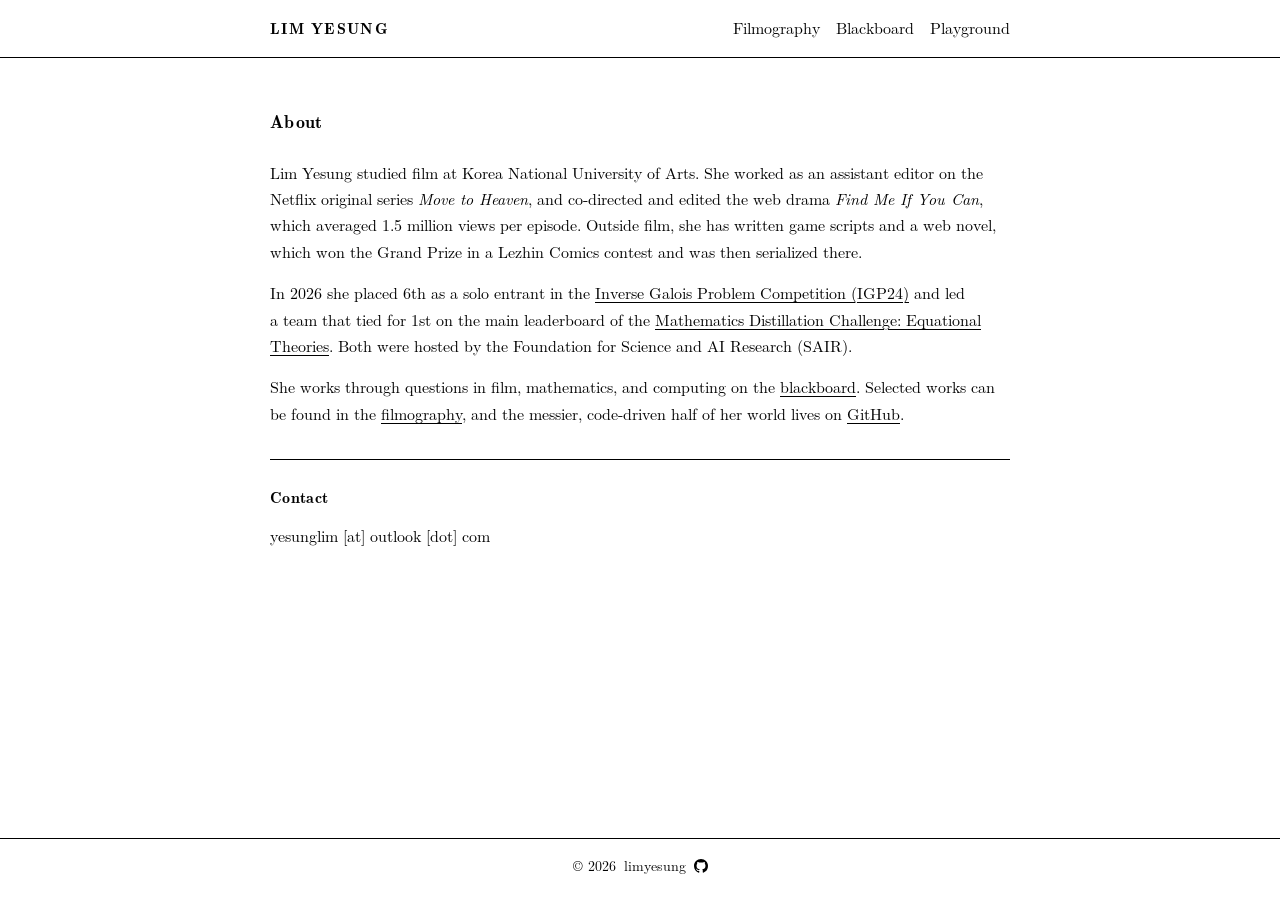
==== commit 97e2bbc4: "fix(home): Link competition names to leaderboards" ====
--- a/index.html
+++ b/index.html
@@ -42,9 +42,9 @@
           </p>
 
           <p>
-            In 2026 she <span class="tie">placed 6th</span> as <span class="tie">a solo</span> entrant in the Inverse Galois Problem Competition (IGP24)
+            In 2026 she <span class="tie">placed 6th</span> as <span class="tie">a solo</span> entrant in the <a href="https://competition.sair.foundation/competitions/igp24/leaderboard">Inverse Galois Problem Competition (IGP24)</a>
             and led <span class="tie">a team</span> that tied <span class="tie">for 1st</span> on the main leaderboard of
-            the Mathematics Distillation Challenge: Equational Theories.
+            the <a href="https://competition.sair.foundation/competitions/mathematics-distillation-challenge-equational-theories-stage2/leaderboard">Mathematics Distillation Challenge: Equational Theories</a>.
             <span class="tie">Both were</span> hosted by the Foundation for Science and AI Research (SAIR).
           </p>
 
